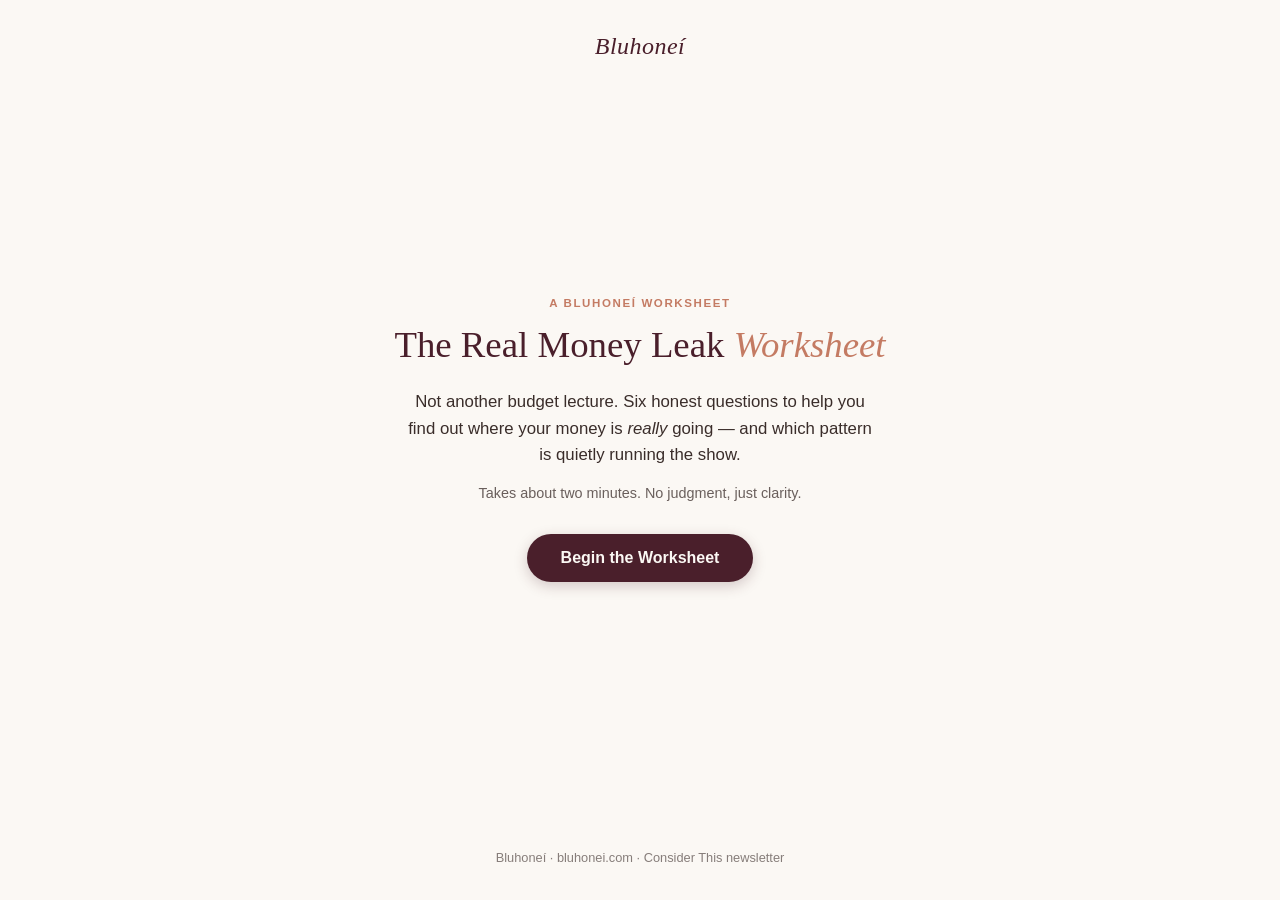
==== index.html @ a5d507c8 "Build The Real Money Leak Worksheet single-page app Six-question quiz with one-question-at-a-time fl" ====
<!DOCTYPE html>
<html lang="en">
<head>
<meta charset="UTF-8">
<meta name="viewport" content="width=device-width, initial-scale=1.0">
<title>The Real Money Leak Worksheet · Bluhoneí</title>
<meta name="description" content="A six-question worksheet from Bluhoneí to help women over 40 find out where their money is really leaking — and what to do about it.">
<link rel="stylesheet" href="style.css">
</head>
<body>

<div class="app-shell">

  <header class="site-header">
    <span class="wordmark">Bluhoneí</span>
  </header>

  <main class="stage" id="stage">

    <!-- INTRO -->
    <section class="screen intro-screen" id="screen-intro" data-screen="intro">
      <p class="eyebrow">A Bluhoneí Worksheet</p>
      <h1 class="headline">The Real Money Leak <em>Worksheet</em></h1>
      <p class="intro-copy">
        Not another budget lecture. Six honest questions to help you find out
        where your money is <em>really</em> going — and which pattern is
        quietly running the show.
      </p>
      <p class="intro-copy intro-copy--small">
        Takes about two minutes. No judgment, just clarity.
      </p>
      <button class="btn btn-primary" id="btn-start" type="button">Begin the Worksheet</button>
    </section>

    <!-- QUIZ -->
    <section class="screen quiz-screen" id="screen-quiz" data-screen="quiz" hidden>
      <div class="progress-track" aria-hidden="true">
        <div class="progress-fill" id="progress-fill"></div>
      </div>
      <p class="progress-label" id="progress-label">Question 1 of 6</p>

      <h2 class="question-text" id="question-text"></h2>

      <div class="options" id="options-list" role="group" aria-label="Answer options"></div>

      <div class="quiz-nav">
        <button class="btn btn-text" id="btn-back" type="button">&larr; Back</button>
      </div>
    </section>

    <!-- RESULTS + EMAIL CAPTURE -->
    <section class="screen results-screen" id="screen-results" data-screen="results" hidden>

      <div class="results-block">
        <p class="eyebrow">Your Result</p>
        <h2 class="profile-name" id="profile-name"></h2>
        <p class="profile-description" id="profile-description"></p>

        <div class="next-step" id="next-step-block">
          <p class="next-step-label">Your next step</p>
          <p class="next-step-text" id="next-step-text"></p>
        </div>

        <button class="btn btn-text btn-retake" id="btn-retake" type="button">Retake the worksheet</button>
      </div>

      <div class="email-capture" id="email-capture">
        <p class="eyebrow">One More Thing</p>
        <h3 class="email-headline">Want a copy of your results sent to your inbox?</h3>
        <p class="email-copy">
          We'll send your profile and next step straight to your email, so
          it's there when you're ready to act on it.
        </p>

        <!--
          FLODESK EMBED PLACEHOLDER
          ---------------------------------------------------------
          Replace everything inside #flodesk-embed-container with your
          Flodesk form embed code (Flodesk > Forms > [Your Form] > Embed
          > Copy Code). Until then, a lightweight fallback form is shown
          so the flow is fully demoable.
        -->
        <div id="flodesk-embed-container" class="flodesk-embed-container">
          <form class="email-form" id="email-form">
            <div class="form-row">
              <label class="sr-only" for="email-name">First name</label>
              <input class="form-input" type="text" id="email-name" name="name" placeholder="First name" autocomplete="given-name" required>
            </div>
            <div class="form-row">
              <label class="sr-only" for="email-address">Email address</label>
              <input class="form-input" type="email" id="email-address" name="email" placeholder="Email address" autocomplete="email" required>
            </div>
            <button class="btn btn-primary btn-full" type="submit">Send my results</button>
          </form>
          <p class="email-disclaimer">No spam, ever. Unsubscribe anytime.</p>
        </div>

        <div class="email-success" id="email-success" hidden>
          <p>Your results are on the way. Check your inbox shortly.</p>
        </div>

        <button class="btn btn-text btn-skip" id="btn-skip-email" type="button">No thanks, I'm all set</button>
      </div>

    </section>

  </main>

  <footer class="site-footer">
    <p>Bluhoneí &middot; bluhonei.com &middot; Consider This newsletter</p>
  </footer>

</div>

<script src="script.js"></script>
</body>
</html>
---- style.css ----
:root {
  --bg-cream: #fbf8f4;
  --plum: #4a1f2b;
  --terra: #c47b63;
  --gold: #d9b783;
  --text: #3a2d2a;
  --white: #ffffff;
  --radius: 14px;
  --radius-sm: 8px;
  --serif: Georgia, "Times New Roman", Times, serif;
  --sans: -apple-system, BlinkMacSystemFont, "Segoe UI", Roboto, Helvetica, Arial, sans-serif;
}

* {
  box-sizing: border-box;
}

html, body {
  margin: 0;
  padding: 0;
}

body {
  background: var(--bg-cream);
  color: var(--text);
  font-family: var(--sans);
  line-height: 1.55;
  -webkit-font-smoothing: antialiased;
}

.sr-only {
  position: absolute;
  width: 1px;
  height: 1px;
  padding: 0;
  margin: -1px;
  overflow: hidden;
  clip: rect(0, 0, 0, 0);
  white-space: nowrap;
  border: 0;
}

.app-shell {
  min-height: 100vh;
  display: flex;
  flex-direction: column;
  max-width: 640px;
  margin: 0 auto;
  padding: 0 24px;
}

/* Header */
.site-header {
  padding: 28px 0 8px;
  text-align: center;
}

.wordmark {
  font-family: var(--serif);
  font-style: italic;
  font-size: 1.5rem;
  color: var(--plum);
  letter-spacing: 0.02em;
}

/* Stage */
.stage {
  flex: 1;
  display: flex;
  align-items: center;
  padding: 24px 0 48px;
}

.screen {
  width: 100%;
  animation: fade-in 0.35s ease;
}

@keyframes fade-in {
  from { opacity: 0; transform: translateY(8px); }
  to { opacity: 1; transform: translateY(0); }
}

.eyebrow {
  font-family: var(--sans);
  text-transform: uppercase;
  letter-spacing: 0.14em;
  font-size: 0.72rem;
  font-weight: 600;
  color: var(--terra);
  margin: 0 0 10px;
}

/* Intro */
.intro-screen {
  text-align: center;
  padding: 32px 0;
}

.headline {
  font-family: var(--serif);
  font-weight: 400;
  font-size: 2.3rem;
  line-height: 1.2;
  color: var(--plum);
  margin: 0 0 22px;
}

.headline em {
  font-style: italic;
  color: var(--terra);
}

.intro-copy {
  font-size: 1.05rem;
  max-width: 480px;
  margin: 0 auto 14px;
  color: var(--text);
}

.intro-copy em {
  font-style: italic;
}

.intro-copy--small {
  font-size: 0.9rem;
  opacity: 0.75;
  margin-bottom: 30px;
}

/* Buttons */
.btn {
  font-family: var(--sans);
  font-size: 1rem;
  font-weight: 600;
  border-radius: 999px;
  border: none;
  cursor: pointer;
  transition: transform 0.15s ease, box-shadow 0.15s ease, background 0.15s ease, opacity 0.15s ease;
}

.btn-primary {
  background: var(--plum);
  color: var(--bg-cream);
  padding: 15px 34px;
  box-shadow: 0 4px 14px rgba(74, 31, 43, 0.22);
}

.btn-primary:hover {
  transform: translateY(-1px);
  box-shadow: 0 8px 20px rgba(74, 31, 43, 0.28);
}

.btn-primary:active {
  transform: translateY(0);
}

.btn-full {
  width: 100%;
}

.btn-text {
  background: transparent;
  color: var(--plum);
  padding: 8px 4px;
  font-weight: 600;
  font-size: 0.92rem;
  opacity: 0.75;
}

.btn-text:hover {
  opacity: 1;
}

.btn-text:disabled {
  opacity: 0;
  pointer-events: none;
}

/* Progress */
.progress-track {
  width: 100%;
  height: 6px;
  background: rgba(74, 31, 43, 0.1);
  border-radius: 999px;
  overflow: hidden;
  margin-bottom: 12px;
}

.progress-fill {
  height: 100%;
  background: linear-gradient(90deg, var(--terra), var(--gold));
  border-radius: 999px;
  transition: width 0.35s ease;
  width: 16.6667%;
}

.progress-label {
  font-size: 0.82rem;
  color: var(--terra);
  font-weight: 600;
  letter-spacing: 0.04em;
  margin: 0 0 24px;
}

/* Question */
.question-text {
  font-family: var(--serif);
  font-weight: 400;
  font-style: italic;
  font-size: 1.55rem;
  line-height: 1.35;
  color: var(--plum);
  margin: 0 0 28px;
}

.options {
  display: flex;
  flex-direction: column;
  gap: 12px;
  margin-bottom: 20px;
}

.option-card {
  display: flex;
  align-items: center;
  gap: 14px;
  width: 100%;
  text-align: left;
  background: var(--white);
  border: 1.5px solid rgba(74, 31, 43, 0.14);
  border-radius: var(--radius);
  padding: 16px 18px;
  font-family: var(--sans);
  font-size: 0.98rem;
  color: var(--text);
  cursor: pointer;
  transition: border-color 0.15s ease, background 0.15s ease, transform 0.1s ease, box-shadow 0.15s ease;
}

.option-card:hover {
  border-color: var(--terra);
  transform: translateY(-1px);
  box-shadow: 0 4px 12px rgba(196, 123, 99, 0.14);
}

.option-card:active {
  transform: translateY(0);
}

.option-card.selected {
  border-color: var(--terra);
  background: linear-gradient(0deg, rgba(196, 123, 99, 0.07), rgba(196, 123, 99, 0.07)), var(--white);
  box-shadow: 0 0 0 1px var(--terra);
}

.option-marker {
  flex: none;
  width: 20px;
  height: 20px;
  border-radius: 50%;
  border: 1.5px solid rgba(74, 31, 43, 0.3);
  position: relative;
}

.option-card.selected .option-marker {
  border-color: var(--terra);
  background: var(--terra);
}

.option-card.selected .option-marker::after {
  content: "";
  position: absolute;
  top: 50%;
  left: 50%;
  width: 8px;
  height: 8px;
  border-radius: 50%;
  background: var(--white);
  transform: translate(-50%, -50%);
}

.quiz-nav {
  min-height: 40px;
}

/* Results */
.results-block {
  text-align: center;
  padding: 8px 0 36px;
  border-bottom: 1px solid rgba(217, 183, 131, 0.5);
  margin-bottom: 32px;
}

.profile-name {
  font-family: var(--serif);
  font-style: italic;
  font-weight: 400;
  font-size: 2rem;
  color: var(--plum);
  margin: 0 0 18px;
}

.profile-description {
  font-size: 1.05rem;
  max-width: 500px;
  margin: 0 auto 26px;
}

.next-step {
  background: var(--white);
  border: 1px solid var(--gold);
  border-radius: var(--radius);
  padding: 20px 22px;
  text-align: left;
  max-width: 480px;
  margin: 0 auto 26px;
}

.next-step-label {
  font-family: var(--sans);
  text-transform: uppercase;
  letter-spacing: 0.1em;
  font-size: 0.7rem;
  font-weight: 700;
  color: var(--terra);
  margin: 0 0 8px;
}

.next-step-text {
  margin: 0;
  font-size: 0.98rem;
}

.btn-retake {
  font-size: 0.85rem;
}

/* Email capture */
.email-capture {
  text-align: center;
  padding-bottom: 24px;
}

.email-headline {
  font-family: var(--serif);
  font-weight: 400;
  font-size: 1.5rem;
  color: var(--plum);
  margin: 0 0 14px;
}

.email-copy {
  font-size: 0.95rem;
  max-width: 440px;
  margin: 0 auto 24px;
  opacity: 0.9;
}

.flodesk-embed-container {
  max-width: 400px;
  margin: 0 auto;
}

.email-form {
  display: flex;
  flex-direction: column;
  gap: 12px;
}

.form-input {
  width: 100%;
  padding: 14px 16px;
  border-radius: var(--radius-sm);
  border: 1.5px solid rgba(74, 31, 43, 0.18);
  background: var(--white);
  font-family: var(--sans);
  font-size: 0.98rem;
  color: var(--text);
}

.form-input:focus {
  outline: none;
  border-color: var(--terra);
  box-shadow: 0 0 0 3px rgba(196, 123, 99, 0.15);
}

.email-disclaimer {
  font-size: 0.78rem;
  opacity: 0.6;
  margin: 14px 0 0;
}

.email-success {
  max-width: 400px;
  margin: 0 auto;
  background: var(--white);
  border: 1px solid var(--gold);
  border-radius: var(--radius);
  padding: 20px;
  font-size: 0.98rem;
  color: var(--plum);
}

.btn-skip {
  margin-top: 18px;
  font-size: 0.85rem;
}

/* Footer */
.site-footer {
  text-align: center;
  padding: 20px 0 32px;
  font-size: 0.8rem;
  opacity: 0.6;
}

.site-footer p {
  margin: 0;
}

/* Responsive */
@media (max-width: 480px) {
  .app-shell {
    padding: 0 18px;
  }

  .headline {
    font-size: 1.9rem;
  }

  .question-text {
    font-size: 1.3rem;
  }

  .option-card {
    padding: 14px 16px;
    font-size: 0.94rem;
  }

  .profile-name {
    font-size: 1.65rem;
  }

  .email-headline {
    font-size: 1.3rem;
  }

  .btn-primary {
    width: 100%;
  }
}
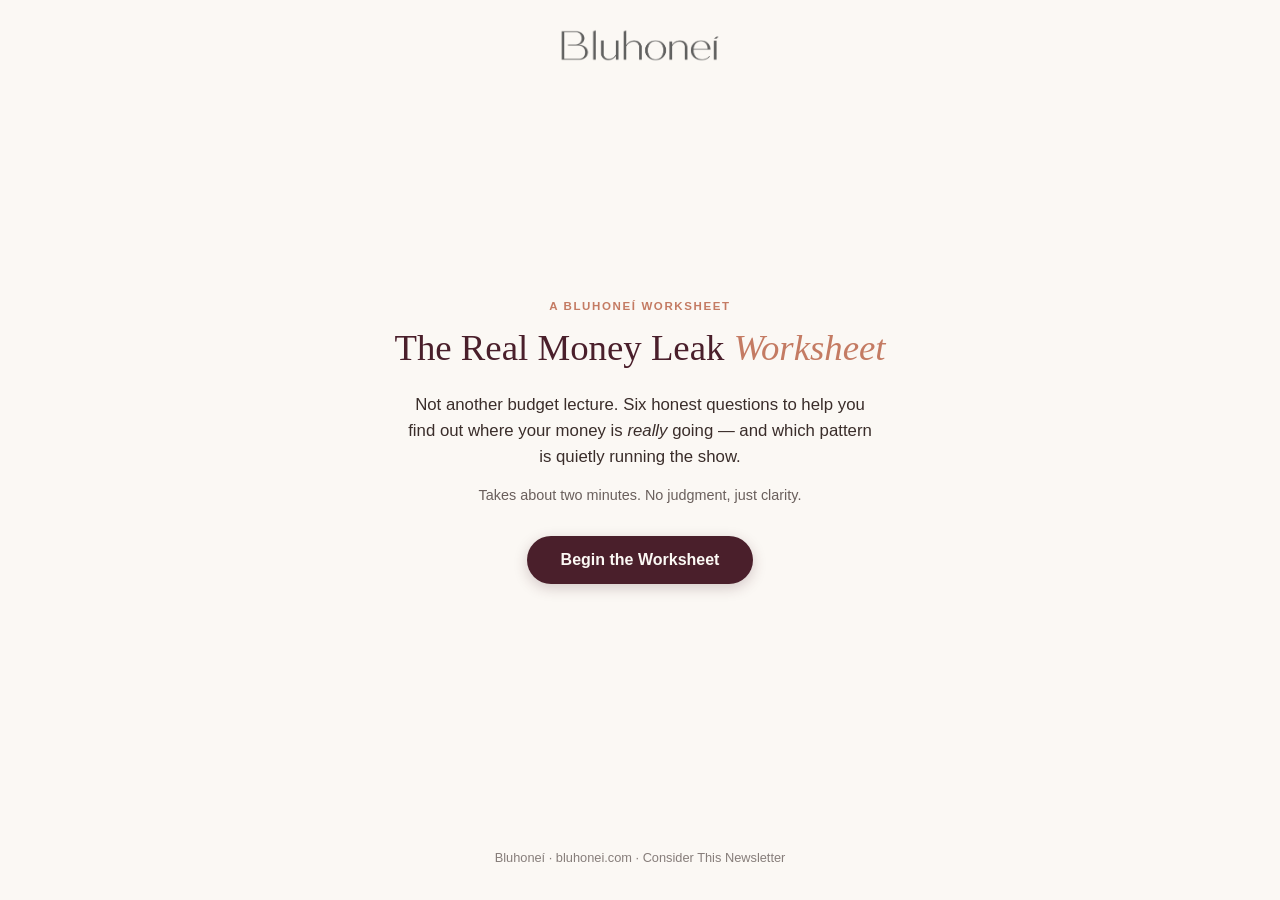
==== commit a66b47a4: "Replace header text with Bluhoneí logo, capitalize Newsletter in footer Swaps the plum italic wordma" ====
--- a/index.html
+++ b/index.html
@@ -12,7 +12,7 @@
 <div class="app-shell">
 
   <header class="site-header">
-    <span class="wordmark">Bluhoneí</span>
+    <img class="logo" src="assets/bluhonei-logo.png" alt="Bluhoneí" width="3000" height="628">
   </header>
 
   <main class="stage" id="stage">
@@ -107,7 +107,7 @@
   </main>
 
   <footer class="site-footer">
-    <p>Bluhoneí &middot; bluhonei.com &middot; Consider This newsletter</p>
+    <p>Bluhoneí &middot; bluhonei.com &middot; Consider This Newsletter</p>
   </footer>
 
 </div>
--- a/style.css
+++ b/style.css
@@ -55,12 +55,10 @@
   text-align: center;
 }
 
-.wordmark {
-  font-family: var(--serif);
-  font-style: italic;
-  font-size: 1.5rem;
-  color: var(--plum);
-  letter-spacing: 0.02em;
+.logo {
+  height: 34px;
+  width: auto;
+  display: inline-block;
 }
 
 /* Stage */
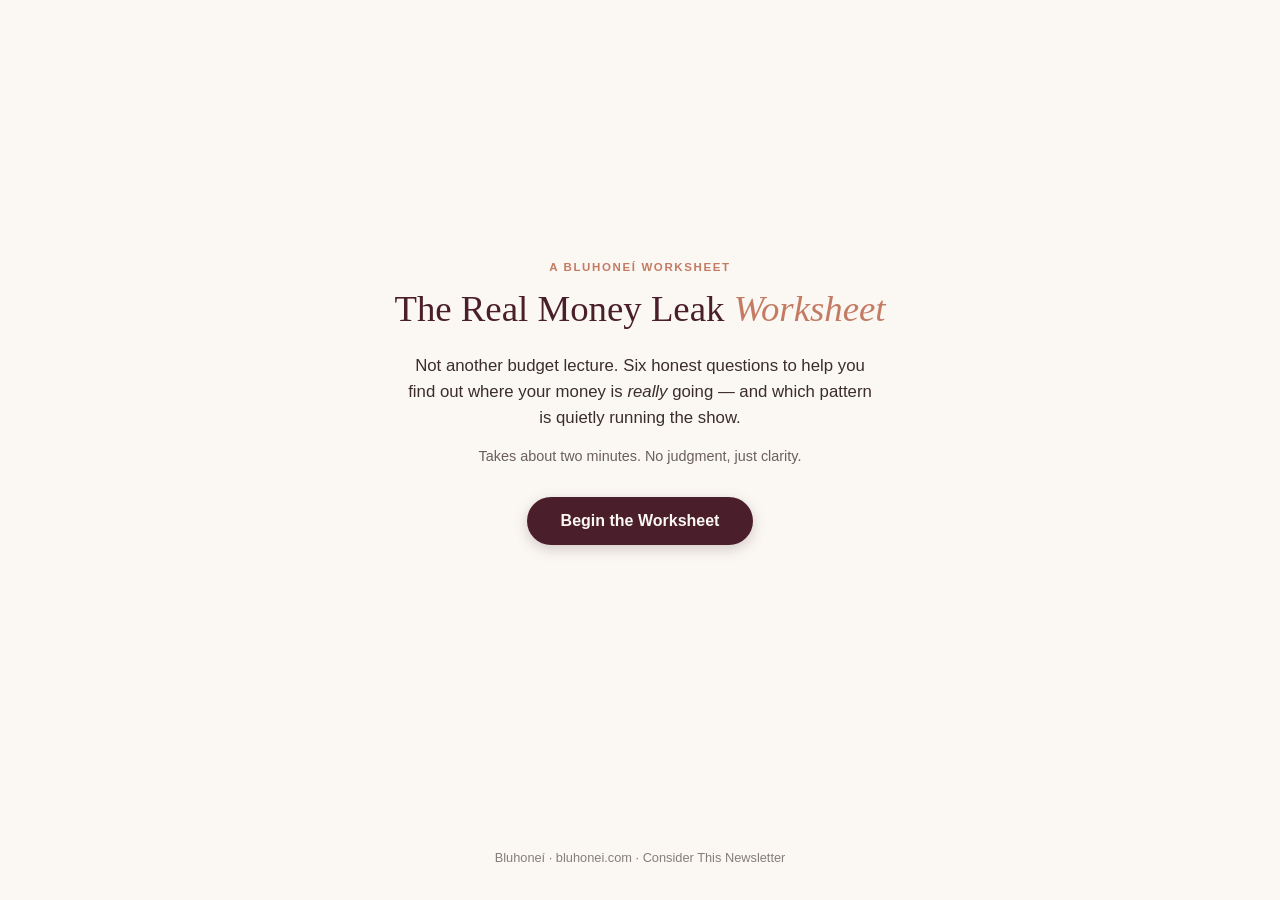
==== commit 4e4a0488: "Remove header logo Drops the Bluhoneí wordmark image and its markup/CSS/asset file; the "A Bluhoneí " ====
--- a/index.html
+++ b/index.html
@@ -6,14 +6,31 @@
 <title>The Real Money Leak Worksheet · Bluhoneí</title>
 <meta name="description" content="A six-question worksheet from Bluhoneí to help women over 40 find out where their money is really leaking — and what to do about it.">
 <link rel="stylesheet" href="style.css">
+<script>
+  (function(w, d, t, h, s, n) {
+    w.FlodeskObject = n;
+    var fn = function() {
+      (w[n].q = w[n].q || []).push(arguments);
+    };
+    w[n] = w[n] || fn;
+    var f = d.getElementsByTagName(t)[0];
+    var v = '?v=' + Math.floor(new Date().getTime() / (120 * 1000)) * 60;
+    var sm = d.createElement(t);
+    sm.async = true;
+    sm.type = 'module';
+    sm.src = h + s + '.mjs' + v;
+    f.parentNode.insertBefore(sm, f);
+    var sn = d.createElement(t);
+    sn.async = true;
+    sn.noModule = true;
+    sn.src = h + s + '.js' + v;
+    f.parentNode.insertBefore(sn, f);
+  })(window, document, 'script', 'https://assets.flodesk.com', '/universal', 'fd');
+</script>
 </head>
 <body>
 
 <div class="app-shell">
-
-  <header class="site-header">
-    <img class="logo" src="assets/bluhonei-logo.png" alt="Bluhoneí" width="3000" height="628">
-  </header>
 
   <main class="stage" id="stage">
 
@@ -72,32 +89,16 @@
           it's there when you're ready to act on it.
         </p>
 
-        <!--
-          FLODESK EMBED PLACEHOLDER
-          ---------------------------------------------------------
-          Replace everything inside #flodesk-embed-container with your
-          Flodesk form embed code (Flodesk > Forms > [Your Form] > Embed
-          > Copy Code). Until then, a lightweight fallback form is shown
-          so the flow is fully demoable.
-        -->
         <div id="flodesk-embed-container" class="flodesk-embed-container">
-          <form class="email-form" id="email-form">
-            <div class="form-row">
-              <label class="sr-only" for="email-name">First name</label>
-              <input class="form-input" type="text" id="email-name" name="name" placeholder="First name" autocomplete="given-name" required>
-            </div>
-            <div class="form-row">
-              <label class="sr-only" for="email-address">Email address</label>
-              <input class="form-input" type="email" id="email-address" name="email" placeholder="Email address" autocomplete="email" required>
-            </div>
-            <button class="btn btn-primary btn-full" type="submit">Send my results</button>
-          </form>
-          <p class="email-disclaimer">No spam, ever. Unsubscribe anytime.</p>
+          <div id="fd-form-6a6b89e4b86ff7e26538071b"></div>
+          <script>
+            window.fd('form', {
+              formId: '6a6b89e4b86ff7e26538071b',
+              containerEl: '#fd-form-6a6b89e4b86ff7e26538071b'
+            });
+          </script>
         </div>
-
-        <div class="email-success" id="email-success" hidden>
-          <p>Your results are on the way. Check your inbox shortly.</p>
-        </div>
+        <p class="email-disclaimer" id="email-disclaimer">No spam, ever. Unsubscribe anytime.</p>
 
         <button class="btn btn-text btn-skip" id="btn-skip-email" type="button">No thanks, I'm all set</button>
       </div>
--- a/style.css
+++ b/style.css
@@ -49,18 +49,6 @@
   padding: 0 24px;
 }
 
-/* Header */
-.site-header {
-  padding: 28px 0 8px;
-  text-align: center;
-}
-
-.logo {
-  height: 34px;
-  width: auto;
-  display: inline-block;
-}
-
 /* Stage */
 .stage {
   flex: 1;
@@ -358,15 +346,23 @@
 .flodesk-embed-container {
   max-width: 400px;
   margin: 0 auto;
-}
-
-.email-form {
-  display: flex;
-  flex-direction: column;
-  gap: 12px;
-}
-
-.form-input {
+  background: var(--white);
+  border: 1px solid var(--gold);
+  border-radius: var(--radius);
+  padding: 22px;
+  font-family: var(--sans);
+}
+
+/*
+  Best-effort styling for the embedded Flodesk form, in case Flodesk
+  renders plain input/button/label tags inside the container. If Flodesk
+  instead scopes its markup with its own classes (or renders in an
+  iframe), these rules won't reach it — match the brand from inside the
+  Flodesk form designer instead: background #fbf8f4, button #4a1f2b,
+  accent #c47b63, borders/highlights #d9b783, headers in Georgia italic.
+*/
+.flodesk-embed-container input[type="text"],
+.flodesk-embed-container input[type="email"] {
   width: 100%;
   padding: 14px 16px;
   border-radius: var(--radius-sm);
@@ -375,29 +371,40 @@
   font-family: var(--sans);
   font-size: 0.98rem;
   color: var(--text);
-}
-
-.form-input:focus {
+  margin-bottom: 12px;
+}
+
+.flodesk-embed-container input[type="text"]:focus,
+.flodesk-embed-container input[type="email"]:focus {
   outline: none;
   border-color: var(--terra);
   box-shadow: 0 0 0 3px rgba(196, 123, 99, 0.15);
+}
+
+.flodesk-embed-container label {
+  font-family: var(--sans);
+  font-size: 0.85rem;
+  color: var(--text);
+}
+
+.flodesk-embed-container button,
+.flodesk-embed-container input[type="submit"] {
+  width: 100%;
+  font-family: var(--sans);
+  font-size: 1rem;
+  font-weight: 600;
+  border: none;
+  border-radius: 999px;
+  background: var(--plum);
+  color: var(--bg-cream);
+  padding: 15px 34px;
+  cursor: pointer;
 }
 
 .email-disclaimer {
   font-size: 0.78rem;
   opacity: 0.6;
   margin: 14px 0 0;
-}
-
-.email-success {
-  max-width: 400px;
-  margin: 0 auto;
-  background: var(--white);
-  border: 1px solid var(--gold);
-  border-radius: var(--radius);
-  padding: 20px;
-  font-size: 0.98rem;
-  color: var(--plum);
 }
 
 .btn-skip {
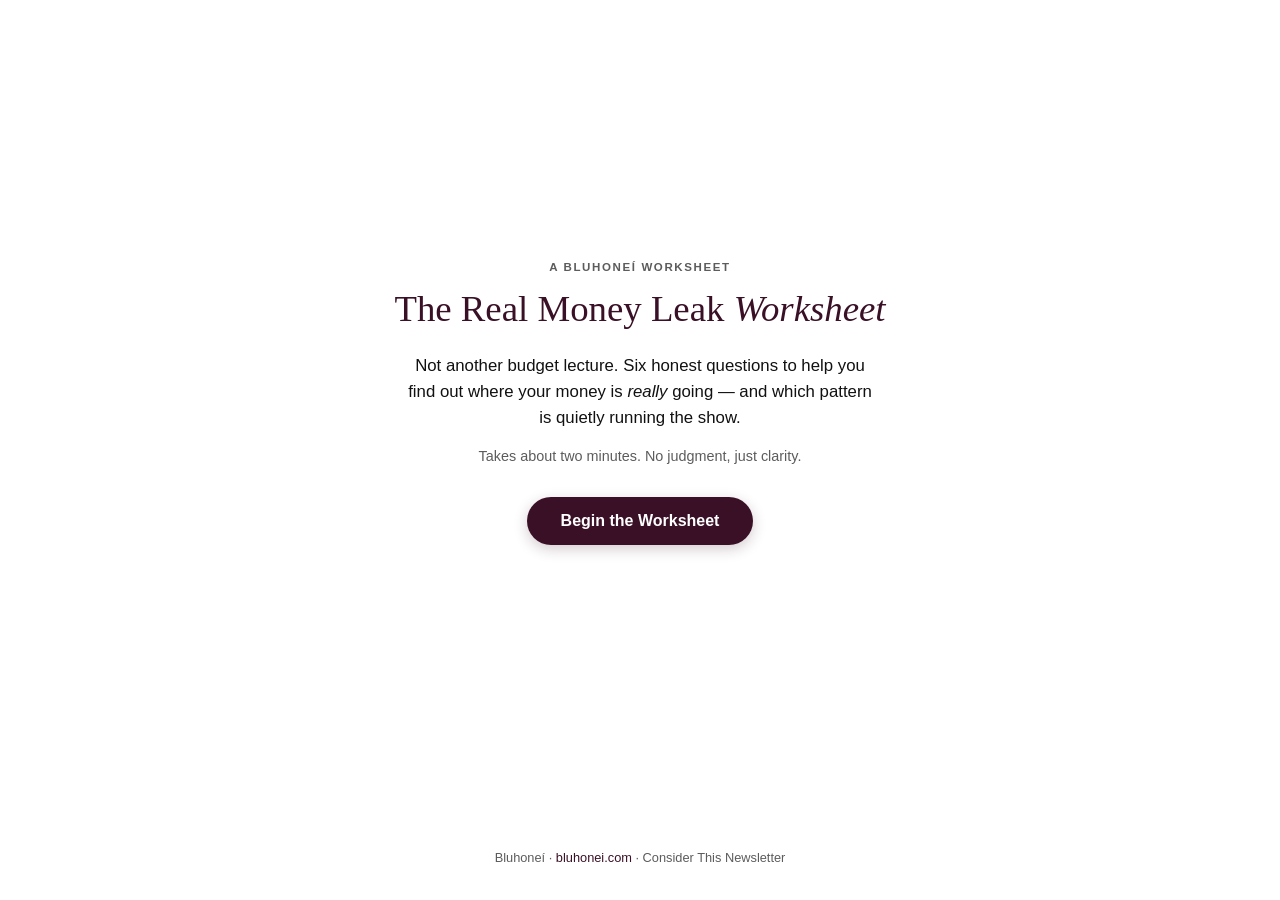
==== commit a0799ca2: "Link the footer's bluhonei.com to the site The shared site-footer across all six tools showed "bluho" ====
--- a/index.html
+++ b/index.html
@@ -108,7 +108,7 @@
   </main>
 
   <footer class="site-footer">
-    <p>Bluhoneí &middot; bluhonei.com &middot; Consider This Newsletter</p>
+    <p>Bluhoneí &middot; <a href="https://bluhonei.com" target="_blank" rel="noopener">bluhonei.com</a> &middot; Consider This Newsletter</p>
   </footer>
 
 </div>
--- a/style.css
+++ b/style.css
@@ -1,14 +1,16 @@
 :root {
-  --bg-cream: #fbf8f4;
-  --plum: #4a1f2b;
-  --terra: #c47b63;
-  --gold: #d9b783;
-  --text: #3a2d2a;
+  --page: #ffffff;
+  --plum: #3a1026;
+  --ink: #111111;
+  --muted: #5c5c5c;
   --white: #ffffff;
   --radius: 14px;
   --radius-sm: 8px;
   --serif: Georgia, "Times New Roman", Times, serif;
   --sans: -apple-system, BlinkMacSystemFont, "Segoe UI", Roboto, Helvetica, Arial, sans-serif;
+  --state-current: #2d6a2d;
+  --state-attention: #8a6200;
+  --state-avoided: #9a2020;
 }
 
 * {
@@ -21,8 +23,8 @@
 }
 
 body {
-  background: var(--bg-cream);
-  color: var(--text);
+  background: var(--page);
+  color: var(--ink);
   font-family: var(--sans);
   line-height: 1.55;
   -webkit-font-smoothing: antialiased;
@@ -73,7 +75,7 @@
   letter-spacing: 0.14em;
   font-size: 0.72rem;
   font-weight: 600;
-  color: var(--terra);
+  color: var(--muted);
   margin: 0 0 10px;
 }
 
@@ -94,14 +96,14 @@
 
 .headline em {
   font-style: italic;
-  color: var(--terra);
+  color: var(--plum);
 }
 
 .intro-copy {
   font-size: 1.05rem;
   max-width: 480px;
   margin: 0 auto 14px;
-  color: var(--text);
+  color: var(--ink);
 }
 
 .intro-copy em {
@@ -110,7 +112,7 @@
 
 .intro-copy--small {
   font-size: 0.9rem;
-  opacity: 0.75;
+  color: var(--muted);
   margin-bottom: 30px;
 }
 
@@ -127,14 +129,15 @@
 
 .btn-primary {
   background: var(--plum);
-  color: var(--bg-cream);
+  color: var(--white);
   padding: 15px 34px;
-  box-shadow: 0 4px 14px rgba(74, 31, 43, 0.22);
+  box-shadow: 0 4px 14px rgba(58, 16, 38, 0.22);
 }
 
 .btn-primary:hover {
+  background: var(--ink);
   transform: translateY(-1px);
-  box-shadow: 0 8px 20px rgba(74, 31, 43, 0.28);
+  box-shadow: 0 8px 20px rgba(58, 16, 38, 0.28);
 }
 
 .btn-primary:active {
@@ -163,11 +166,18 @@
   pointer-events: none;
 }
 
+.btn-primary:disabled {
+  opacity: 0.4;
+  cursor: not-allowed;
+  transform: none;
+  box-shadow: none;
+}
+
 /* Progress */
 .progress-track {
   width: 100%;
   height: 6px;
-  background: rgba(74, 31, 43, 0.1);
+  background: rgba(58, 16, 38, 0.1);
   border-radius: 999px;
   overflow: hidden;
   margin-bottom: 12px;
@@ -175,7 +185,7 @@
 
 .progress-fill {
   height: 100%;
-  background: linear-gradient(90deg, var(--terra), var(--gold));
+  background: var(--plum);
   border-radius: 999px;
   transition: width 0.35s ease;
   width: 16.6667%;
@@ -183,7 +193,7 @@
 
 .progress-label {
   font-size: 0.82rem;
-  color: var(--terra);
+  color: var(--muted);
   font-weight: 600;
   letter-spacing: 0.04em;
   margin: 0 0 24px;
@@ -214,20 +224,20 @@
   width: 100%;
   text-align: left;
   background: var(--white);
-  border: 1.5px solid rgba(74, 31, 43, 0.14);
+  border: 1.5px solid rgba(58, 16, 38, 0.14);
   border-radius: var(--radius);
   padding: 16px 18px;
   font-family: var(--sans);
   font-size: 0.98rem;
-  color: var(--text);
+  color: var(--ink);
   cursor: pointer;
   transition: border-color 0.15s ease, background 0.15s ease, transform 0.1s ease, box-shadow 0.15s ease;
 }
 
 .option-card:hover {
-  border-color: var(--terra);
+  border-color: var(--plum);
   transform: translateY(-1px);
-  box-shadow: 0 4px 12px rgba(196, 123, 99, 0.14);
+  box-shadow: 0 4px 12px rgba(58, 16, 38, 0.14);
 }
 
 .option-card:active {
@@ -235,9 +245,9 @@
 }
 
 .option-card.selected {
-  border-color: var(--terra);
-  background: linear-gradient(0deg, rgba(196, 123, 99, 0.07), rgba(196, 123, 99, 0.07)), var(--white);
-  box-shadow: 0 0 0 1px var(--terra);
+  border-color: var(--plum);
+  background: var(--white);
+  box-shadow: 0 0 0 1px var(--plum);
 }
 
 .option-marker {
@@ -245,13 +255,13 @@
   width: 20px;
   height: 20px;
   border-radius: 50%;
-  border: 1.5px solid rgba(74, 31, 43, 0.3);
+  border: 1.5px solid rgba(58, 16, 38, 0.3);
   position: relative;
 }
 
 .option-card.selected .option-marker {
-  border-color: var(--terra);
-  background: var(--terra);
+  border-color: var(--plum);
+  background: var(--plum);
 }
 
 .option-card.selected .option-marker::after {
@@ -274,7 +284,7 @@
 .results-block {
   text-align: center;
   padding: 8px 0 36px;
-  border-bottom: 1px solid rgba(217, 183, 131, 0.5);
+  border-bottom: 1px solid var(--ink);
   margin-bottom: 32px;
 }
 
@@ -287,15 +297,98 @@
   margin: 0 0 18px;
 }
 
+.score-total {
+  font-family: var(--sans);
+  font-size: 0.92rem;
+  font-weight: 600;
+  color: var(--muted);
+  font-variant-numeric: tabular-nums;
+  margin: 0 0 18px;
+}
+
 .profile-description {
   font-size: 1.05rem;
   max-width: 500px;
   margin: 0 auto 26px;
 }
 
+/* Dimension breakdown (Scorecard) */
+.dimension-breakdown {
+  text-align: left;
+  max-width: 480px;
+  margin: 0 auto 26px;
+  background: var(--white);
+  border: 1px solid rgba(58, 16, 38, 0.12);
+  border-radius: var(--radius);
+  padding: 20px 22px 6px;
+}
+
+.dimension-breakdown-label {
+  font-family: var(--sans);
+  text-transform: uppercase;
+  letter-spacing: 0.1em;
+  font-size: 0.7rem;
+  font-weight: 700;
+  color: var(--muted);
+  margin: 0 0 12px;
+}
+
+.dimension-row {
+  display: flex;
+  align-items: center;
+  justify-content: space-between;
+  gap: 16px;
+  padding: 12px 0;
+  border-bottom: 1px solid var(--ink);
+}
+
+.dimension-row:last-child {
+  border-bottom: none;
+}
+
+.dimension-name {
+  font-size: 0.9rem;
+  color: var(--ink);
+  flex: 1;
+}
+
+.dimension-meter {
+  display: flex;
+  align-items: center;
+  gap: 10px;
+  flex: none;
+}
+
+.dimension-dots {
+  display: flex;
+  gap: 5px;
+}
+
+.dimension-dot {
+  width: 11px;
+  height: 11px;
+  border-radius: 50%;
+  border: 1.5px solid rgba(58, 16, 38, 0.25);
+  background: transparent;
+}
+
+.dimension-dot.filled {
+  background: var(--plum);
+  border-color: var(--plum);
+}
+
+.dimension-score {
+  font-size: 0.78rem;
+  font-weight: 600;
+  color: var(--plum);
+  font-variant-numeric: tabular-nums;
+  min-width: 26px;
+  text-align: right;
+}
+
 .next-step {
   background: var(--white);
-  border: 1px solid var(--gold);
+  border: 1px solid var(--ink);
   border-radius: var(--radius);
   padding: 20px 22px;
   text-align: left;
@@ -309,13 +402,19 @@
   letter-spacing: 0.1em;
   font-size: 0.7rem;
   font-weight: 700;
-  color: var(--terra);
+  color: var(--muted);
   margin: 0 0 8px;
 }
 
 .next-step-text {
   margin: 0;
   font-size: 0.98rem;
+}
+
+.next-step-action {
+  margin: 10px 0 0;
+  font-size: 0.86rem;
+  color: var(--plum);
 }
 
 .btn-retake {
@@ -347,7 +446,7 @@
   max-width: 400px;
   margin: 0 auto;
   background: var(--white);
-  border: 1px solid var(--gold);
+  border: 1px solid var(--ink);
   border-radius: var(--radius);
   padding: 22px;
   font-family: var(--sans);
@@ -358,33 +457,33 @@
   renders plain input/button/label tags inside the container. If Flodesk
   instead scopes its markup with its own classes (or renders in an
   iframe), these rules won't reach it — match the brand from inside the
-  Flodesk form designer instead: background #fbf8f4, button #4a1f2b,
-  accent #c47b63, borders/highlights #d9b783, headers in Georgia italic.
+  Flodesk form designer instead: background #ffffff, button #3a1026,
+  text/borders #111111, headers in Georgia italic.
 */
 .flodesk-embed-container input[type="text"],
 .flodesk-embed-container input[type="email"] {
   width: 100%;
   padding: 14px 16px;
   border-radius: var(--radius-sm);
-  border: 1.5px solid rgba(74, 31, 43, 0.18);
+  border: 1.5px solid rgba(58, 16, 38, 0.18);
   background: var(--white);
   font-family: var(--sans);
   font-size: 0.98rem;
-  color: var(--text);
+  color: var(--ink);
   margin-bottom: 12px;
 }
 
 .flodesk-embed-container input[type="text"]:focus,
 .flodesk-embed-container input[type="email"]:focus {
   outline: none;
-  border-color: var(--terra);
-  box-shadow: 0 0 0 3px rgba(196, 123, 99, 0.15);
+  border-color: var(--plum);
+  box-shadow: 0 0 0 3px rgba(58, 16, 38, 0.15);
 }
 
 .flodesk-embed-container label {
   font-family: var(--sans);
   font-size: 0.85rem;
-  color: var(--text);
+  color: var(--ink);
 }
 
 .flodesk-embed-container button,
@@ -396,15 +495,26 @@
   border: none;
   border-radius: 999px;
   background: var(--plum);
-  color: var(--bg-cream);
+  color: var(--white);
   padding: 15px 34px;
   cursor: pointer;
 }
 
 .email-disclaimer {
   font-size: 0.78rem;
-  opacity: 0.6;
+  color: var(--muted);
   margin: 14px 0 0;
+}
+
+.email-success {
+  max-width: 400px;
+  margin: 0 auto;
+  background: var(--white);
+  border: 1px solid var(--ink);
+  border-radius: var(--radius);
+  padding: 20px;
+  font-size: 0.98rem;
+  color: var(--plum);
 }
 
 .btn-skip {
@@ -417,11 +527,643 @@
   text-align: center;
   padding: 20px 0 32px;
   font-size: 0.8rem;
-  opacity: 0.6;
+  color: var(--muted);
+}
+
+.site-footer a {
+  color: var(--plum);
+  text-decoration: none;
+}
+
+.site-footer a:hover {
+  text-decoration: underline;
 }
 
 .site-footer p {
   margin: 0;
+}
+
+/* Audit checklist (Ep03) */
+.audit-checklist-intro {
+  text-align: center;
+  margin-bottom: 28px;
+}
+
+.audit-checklist-note {
+  font-size: 0.95rem;
+  max-width: 460px;
+  margin: 0 auto;
+  opacity: 0.85;
+}
+
+.audit-category {
+  background: var(--white);
+  border: 1px solid rgba(58, 16, 38, 0.12);
+  border-radius: var(--radius);
+  padding: 20px 22px 4px;
+  margin-bottom: 18px;
+  text-align: left;
+}
+
+.audit-category-title {
+  font-family: var(--serif);
+  font-style: italic;
+  font-weight: 400;
+  font-size: 1.1rem;
+  color: var(--plum);
+  margin: 0 0 6px;
+}
+
+.audit-item {
+  display: flex;
+  flex-wrap: wrap;
+  align-items: center;
+  justify-content: space-between;
+  gap: 10px 16px;
+  padding: 14px 0 14px 12px;
+  margin-left: -12px;
+  border-bottom: 1px solid var(--ink);
+  border-left: 3px solid transparent;
+  transition: border-color 0.2s ease;
+}
+
+.audit-item:last-child {
+  border-bottom: none;
+}
+
+.audit-item[data-state="current"] {
+  border-left-color: var(--state-current);
+}
+
+.audit-item[data-state="attention"] {
+  border-left-color: var(--state-attention);
+}
+
+.audit-item[data-state="avoided"] {
+  border-left-color: var(--state-avoided);
+}
+
+.audit-item-text {
+  font-size: 0.94rem;
+  color: var(--ink);
+  flex: 1 1 220px;
+}
+
+.audit-toggles {
+  display: flex;
+  gap: 8px;
+  flex: none;
+}
+
+.audit-toggle {
+  font-family: var(--sans);
+  font-size: 0.74rem;
+  font-weight: 600;
+  padding: 7px 12px;
+  border-radius: 999px;
+  border: 1.5px solid;
+  background: transparent;
+  cursor: pointer;
+  white-space: nowrap;
+  transition: background 0.15s ease, color 0.15s ease, transform 0.1s ease;
+}
+
+.audit-toggle:active {
+  transform: translateY(1px);
+}
+
+.audit-toggle--current {
+  border-color: var(--state-current);
+  color: var(--state-current);
+}
+
+.audit-toggle--current.active {
+  background: var(--state-current);
+  color: var(--white);
+}
+
+.audit-toggle--attention {
+  border-color: var(--state-attention);
+  color: var(--state-attention);
+}
+
+.audit-toggle--attention.active {
+  background: var(--state-attention);
+  color: var(--white);
+}
+
+.audit-toggle--avoided {
+  border-color: var(--state-avoided);
+  color: var(--state-avoided);
+}
+
+.audit-toggle--avoided.active {
+  background: var(--state-avoided);
+  color: var(--white);
+}
+
+.audit-actions {
+  text-align: center;
+  padding: 14px 0 8px;
+}
+
+.audit-progress-note {
+  font-size: 0.8rem;
+  color: var(--muted);
+  margin: 14px 0 0;
+  font-variant-numeric: tabular-nums;
+}
+
+/* Audit unmarked-items modal */
+.audit-modal-overlay {
+  position: fixed;
+  inset: 0;
+  background: rgba(17, 17, 17, 0.45);
+  display: flex;
+  align-items: center;
+  justify-content: center;
+  padding: 24px;
+  z-index: 100;
+}
+
+.audit-modal-overlay[hidden] {
+  display: none;
+}
+
+.audit-modal {
+  background: var(--white);
+  border: 1px solid var(--ink);
+  border-radius: var(--radius);
+  padding: 28px 26px;
+  max-width: 360px;
+  width: 100%;
+  text-align: center;
+  box-shadow: 0 20px 50px rgba(58, 16, 38, 0.25);
+}
+
+.audit-modal-text {
+  font-size: 0.98rem;
+  color: var(--ink);
+  margin: 0 0 22px;
+}
+
+.audit-modal-actions {
+  display: flex;
+  flex-direction: column;
+  gap: 10px;
+}
+
+/* Audit results (Ep03) */
+.audit-results-intro {
+  text-align: center;
+  margin-bottom: 28px;
+}
+
+.audit-results-heading {
+  font-family: var(--serif);
+  font-style: italic;
+  font-weight: 400;
+  font-size: 1.6rem;
+  color: var(--plum);
+  margin: 0;
+}
+
+.audit-attention-note {
+  text-align: center;
+  font-size: 0.95rem;
+  color: var(--ink);
+  opacity: 0.85;
+  margin: 0 0 22px;
+}
+
+.audit-summary {
+  background: var(--white);
+  border-radius: var(--radius);
+  border: 1px solid rgba(58, 16, 38, 0.12);
+  padding: 22px 24px;
+  text-align: left;
+  margin-bottom: 30px;
+}
+
+.audit-summary-text {
+  margin: 0;
+  font-size: 1rem;
+  line-height: 1.6;
+  color: var(--ink);
+}
+
+.audit-privacy-note {
+  text-align: center;
+  font-size: 0.82rem;
+  color: var(--muted);
+  font-style: italic;
+  margin: 0 0 26px;
+}
+
+.btn-back-to-checklist {
+  display: block;
+  margin: 0 auto 30px;
+}
+
+/* Summer Spending Worksheet (Ep04) */
+.worksheet-screen {
+  padding-bottom: 90px;
+}
+
+.step-card {
+  background: var(--white);
+  border: 1px solid rgba(58, 16, 38, 0.12);
+  border-radius: var(--radius);
+  padding: 22px 24px;
+  margin-bottom: 20px;
+  text-align: left;
+}
+
+.step-title {
+  font-family: var(--serif);
+  font-style: italic;
+  font-weight: 400;
+  font-size: 1.3rem;
+  color: var(--plum);
+  margin: 0 0 10px;
+}
+
+.step-instruction {
+  font-size: 0.96rem;
+  color: var(--ink);
+  margin: 0 0 16px;
+}
+
+.step-note {
+  font-size: 0.8rem;
+  color: var(--muted);
+  margin: 10px 0 0;
+}
+
+.dollar-field {
+  margin-bottom: 4px;
+}
+
+.bucket-field {
+  margin-bottom: 22px;
+}
+
+.bucket-field:last-of-type {
+  margin-bottom: 4px;
+}
+
+.bucket-label {
+  display: block;
+  font-family: var(--sans);
+  font-weight: 600;
+  font-size: 0.94rem;
+  color: var(--ink);
+  margin-bottom: 4px;
+}
+
+.bucket-description {
+  font-size: 0.82rem;
+  color: var(--muted);
+  margin: 0 0 10px;
+}
+
+.live-calc {
+  margin-top: 18px;
+  padding-top: 16px;
+  border-top: 1px solid var(--ink);
+}
+
+.live-calc-total {
+  margin: 0;
+  font-size: 0.96rem;
+  font-weight: 600;
+  color: var(--plum);
+  font-variant-numeric: tabular-nums;
+}
+
+.live-calc-message {
+  margin: 10px 0 0;
+  font-size: 0.86rem;
+  font-weight: 600;
+}
+
+.live-calc-message--red {
+  color: var(--state-avoided);
+}
+
+.live-calc-message--green {
+  color: var(--state-current);
+}
+
+.live-calc-message--amber {
+  color: var(--state-attention);
+}
+
+.live-calc-message--gold {
+  color: var(--plum);
+}
+
+.summer-cta-bar {
+  position: sticky;
+  bottom: 0;
+  background: linear-gradient(to top, var(--page) 65%, rgba(255, 255, 255, 0));
+  padding: 22px 0 12px;
+  text-align: center;
+}
+
+.summer-cta-bar .btn-primary {
+  width: 100%;
+}
+
+.summer-card {
+  background: var(--white);
+  border: 1px solid rgba(58, 16, 38, 0.12);
+  border-radius: var(--radius);
+  padding: 20px 22px;
+  margin-bottom: 16px;
+  text-align: left;
+}
+
+.summer-card-label {
+  font-family: var(--sans);
+  text-transform: uppercase;
+  letter-spacing: 0.1em;
+  font-size: 0.7rem;
+  font-weight: 700;
+  color: var(--muted);
+  margin: 0 0 12px;
+}
+
+.summer-card-amount {
+  font-family: var(--serif);
+  font-style: italic;
+  font-size: 1.8rem;
+  color: var(--plum);
+  margin: 0;
+  font-variant-numeric: tabular-nums;
+}
+
+.summer-card-text {
+  margin: 0;
+  font-size: 0.98rem;
+  color: var(--ink);
+}
+
+.summer-card-text--green {
+  color: var(--state-current);
+}
+
+.summer-card-text--amber {
+  color: var(--state-attention);
+}
+
+.bucket-line-item {
+  display: flex;
+  justify-content: space-between;
+  gap: 12px;
+  padding: 8px 0;
+  font-size: 0.94rem;
+  font-variant-numeric: tabular-nums;
+  border-bottom: 1px solid var(--ink);
+}
+
+.bucket-line-item:first-of-type {
+  padding-top: 0;
+}
+
+.bucket-line-item--total {
+  border-bottom: none;
+  border-top: 1px solid var(--ink);
+  font-weight: 700;
+  color: var(--plum);
+  margin-top: 4px;
+}
+
+.editorial-line {
+  font-family: var(--serif);
+  font-style: italic;
+  font-size: 1.1rem;
+  line-height: 1.55;
+  color: var(--plum);
+  text-align: center;
+  max-width: 480px;
+  margin: 10px auto 30px;
+}
+
+/* Financial Floor Calculator (Ep05) */
+.permission-line {
+  font-size: 0.85rem;
+  color: var(--muted);
+  text-align: center;
+  max-width: 420px;
+  margin: 0 auto 26px;
+}
+
+.permission-line--top {
+  margin: 0 auto 24px;
+}
+
+.calc-warning-note {
+  font-size: 0.82rem;
+  color: var(--state-attention);
+  background: rgba(138, 98, 0, 0.08);
+  border-left: 3px solid var(--state-attention);
+  border-radius: var(--radius-sm);
+  padding: 12px 14px;
+  margin: 0 0 20px;
+}
+
+.live-calc-subtext {
+  font-size: 0.8rem;
+  color: var(--muted);
+  margin: 8px 0 0;
+}
+
+.live-calc-subtext--terra {
+  color: var(--plum);
+  opacity: 1;
+  font-weight: 600;
+  margin-top: 10px;
+}
+
+.live-calc--result {
+  margin-top: 0;
+  padding-top: 0;
+  border-top: none;
+}
+
+.live-calc-total--large {
+  font-family: var(--serif);
+  font-style: italic;
+  font-size: 1.3rem;
+  font-weight: 400;
+  line-height: 1.4;
+}
+
+.live-calc-total--plum {
+  color: var(--plum);
+}
+
+.live-calc-total--amber {
+  color: var(--state-attention);
+}
+
+.live-calc-total--red {
+  color: var(--state-avoided);
+}
+
+.summer-card-amount--plum {
+  color: var(--plum);
+}
+
+.summer-card-amount--amber {
+  color: var(--state-attention);
+}
+
+.summer-card-amount--red {
+  color: var(--state-avoided);
+}
+
+.summer-card-description {
+  font-size: 0.82rem;
+  color: var(--muted);
+  margin: 8px 0 0;
+}
+
+.estimate-note {
+  text-align: center;
+  font-size: 0.8rem;
+  color: var(--muted);
+  max-width: 460px;
+  margin: -18px auto 30px;
+}
+
+/* The Reliability Policy (Ep06) */
+.decision-note {
+  font-size: 0.82rem;
+  color: var(--muted);
+  margin: 10px 0 16px;
+}
+
+.decision-note--terra {
+  color: var(--plum);
+  opacity: 1;
+  font-weight: 600;
+  margin: -6px 0 16px;
+}
+
+.option-marker--checkbox {
+  border-radius: 5px;
+}
+
+.option-card.selected .option-marker--checkbox::after {
+  content: "";
+  width: 5px;
+  height: 9px;
+  border-radius: 0;
+  background: transparent;
+  border: solid var(--white);
+  border-width: 0 2px 2px 0;
+  top: 44%;
+  left: 50%;
+  transform: translate(-50%, -50%) rotate(45deg);
+}
+
+.policy-preview {
+  margin-top: 8px;
+  transition: background 0.3s ease, border-color 0.3s ease;
+}
+
+.policy-preview--ready {
+  border-color: var(--ink);
+  background: var(--white);
+}
+
+.policy-preview-ready-label {
+  font-family: var(--sans);
+  text-transform: uppercase;
+  letter-spacing: 0.1em;
+  font-size: 0.7rem;
+  font-weight: 700;
+  color: var(--muted);
+  margin: 0 0 10px;
+}
+
+.policy-preview-header {
+  font-family: var(--sans);
+  text-transform: uppercase;
+  letter-spacing: 0.08em;
+  font-size: 0.85rem;
+  font-weight: 700;
+  color: var(--plum);
+  margin: 0 0 6px;
+}
+
+.policy-preview-subtext {
+  font-size: 0.82rem;
+  color: var(--muted);
+  margin: 0 0 18px;
+}
+
+.policy-line {
+  font-family: var(--serif);
+  font-style: italic;
+  font-size: 1.05rem;
+  line-height: 1.5;
+  color: var(--plum);
+  opacity: 0.35;
+  margin: 0 0 14px;
+  transition: opacity 0.2s ease;
+}
+
+.policy-line--complete {
+  opacity: 1;
+}
+
+.policy-status-note {
+  font-size: 0.8rem;
+  color: var(--muted);
+  text-align: center;
+  margin: 10px 0 0;
+  min-height: 1.2em;
+}
+
+.policy-result-card {
+  background: var(--white);
+  border: 1px solid var(--ink);
+  border-radius: var(--radius);
+  padding: 30px 26px;
+  text-align: left;
+  margin-bottom: 22px;
+}
+
+.policy-result-header {
+  font-family: var(--sans);
+  text-transform: uppercase;
+  letter-spacing: 0.1em;
+  font-size: 0.85rem;
+  font-weight: 700;
+  color: var(--plum);
+  margin: 0 0 6px;
+  text-align: center;
+}
+
+.policy-result-date {
+  font-size: 0.8rem;
+  color: var(--muted);
+  text-align: center;
+  margin: 0 0 26px;
+}
+
+.policy-result-sentence {
+  font-size: 1rem;
+  line-height: 1.6;
+  color: var(--ink);
+  margin: 0 0 18px;
+}
+
+.policy-result-sentence:last-of-type {
+  margin-bottom: 26px;
 }
 
 /* Responsive */
@@ -451,6 +1193,44 @@
     font-size: 1.3rem;
   }
 
+  .audit-results-heading {
+    font-size: 1.35rem;
+  }
+
+  .audit-category {
+    padding: 18px 16px 4px;
+  }
+
+  .audit-toggle {
+    font-size: 0.7rem;
+    padding: 6px 10px;
+  }
+
+  .step-card,
+  .summer-card {
+    padding: 18px 16px;
+  }
+
+  .step-title {
+    font-size: 1.15rem;
+  }
+
+  .summer-card-amount {
+    font-size: 1.5rem;
+  }
+
+  .editorial-line {
+    font-size: 1rem;
+  }
+
+  .policy-result-card {
+    padding: 22px 18px;
+  }
+
+  .policy-line {
+    font-size: 0.96rem;
+  }
+
   .btn-primary {
     width: 100%;
   }
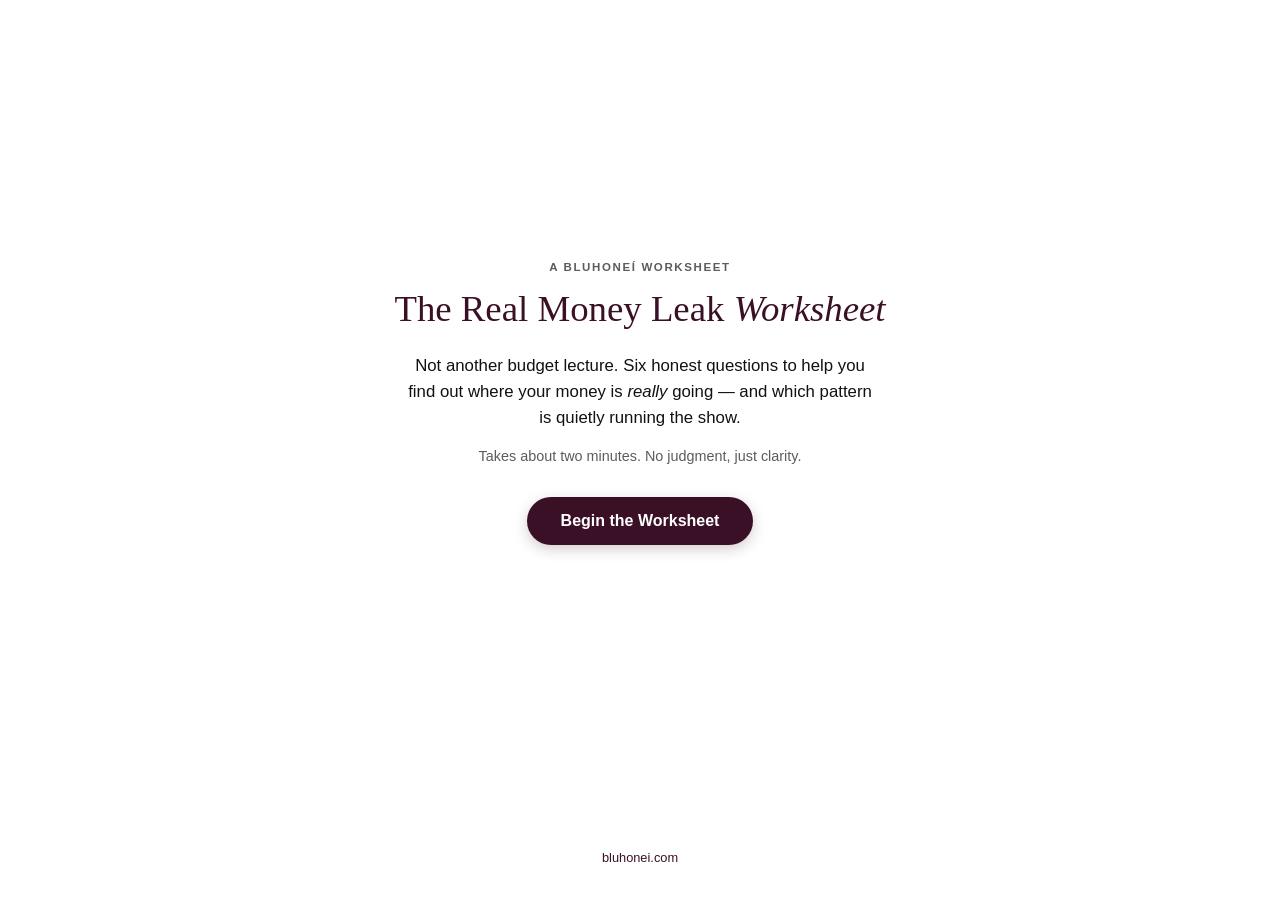
==== commit c6536d46: "Simplify footer to just the bluhonei.com link Drop the "Bluhoneí ·" prefix and "· Consider This News" ====
--- a/index.html
+++ b/index.html
@@ -108,7 +108,7 @@
   </main>
 
   <footer class="site-footer">
-    <p>Bluhoneí &middot; <a href="https://bluhonei.com" target="_blank" rel="noopener">bluhonei.com</a> &middot; Consider This Newsletter</p>
+    <p><a href="https://bluhonei.com" target="_blank" rel="noopener">bluhonei.com</a></p>
   </footer>
 
 </div>
